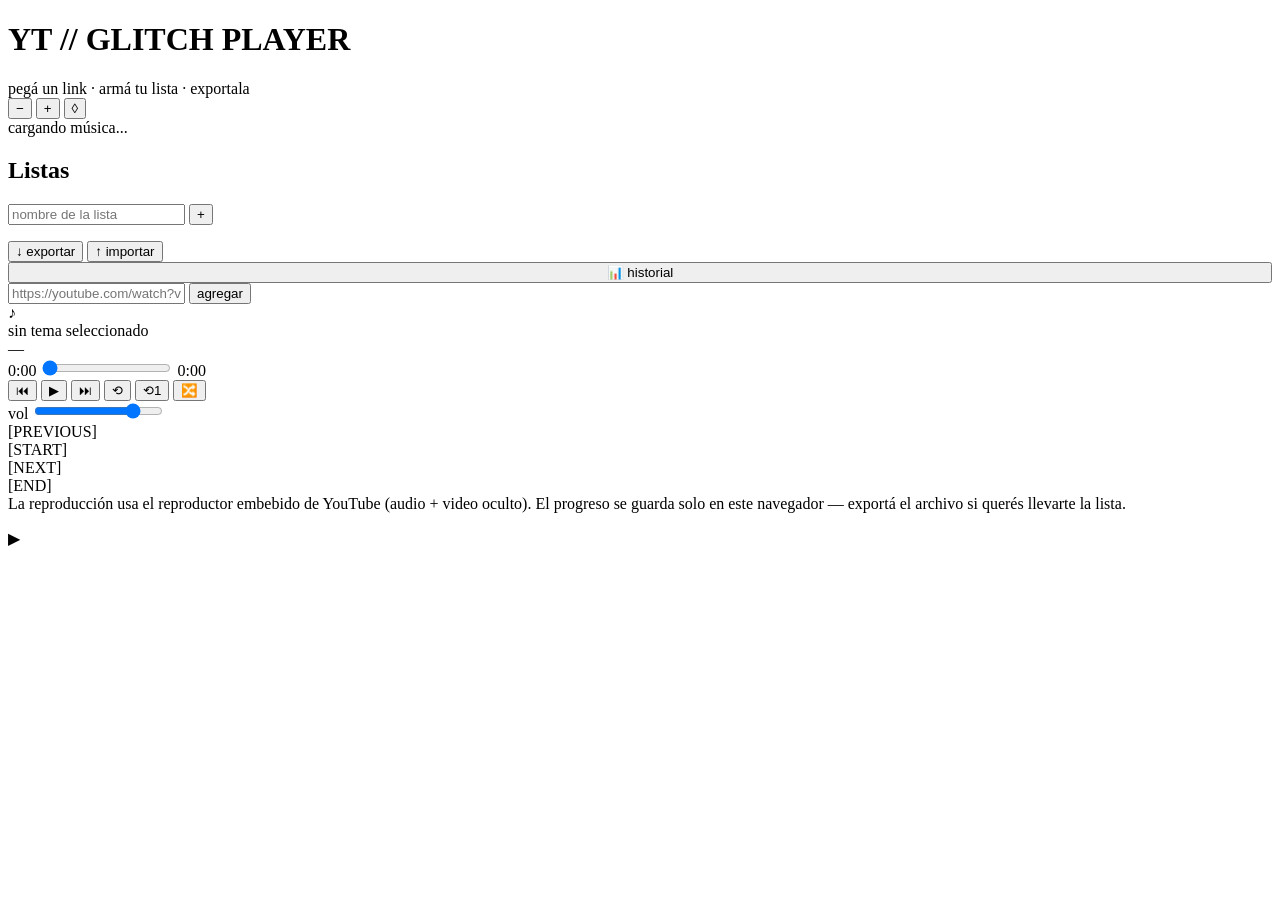
==== files/index.html @ 98064a31 "Initial commit: modular architecture refactor" ====
<!DOCTYPE html>
<html lang="es">
<head>
  <meta charset="UTF-8">
  <meta name="viewport" content="width=device-width, initial-scale=1.0">
  <title>YT // GLITCH PLAYER</title>

  <!-- Favicon SVG -->
  <link rel="icon" type="image/svg+xml" href="favicon.svg">

  <!-- Google Fonts - Tipografía monoespaciada -->
  <link href="https://fonts.googleapis.com/css2?family=Share+Tech+Mono&family=VT323&display=swap" rel="stylesheet">

  <!-- CSS Modular -->
  <link rel="stylesheet" href="css/variables.css">
  <link rel="stylesheet" href="css/base.css">
  <link rel="stylesheet" href="css/layout.css">
  <link rel="stylesheet" href="css/components.css">
  <link rel="stylesheet" href="css/animations.css">
</head>
<body>
  <div class="app">
    <!-- Header: Título + Controles -->
    <header>
      <div class="left">
        <h1 class="glitch" data-text="YT // GLITCH PLAYER">YT // GLITCH PLAYER</h1>
        <span class="sub">pegá un link · armá tu lista · exportala</span>
      </div>
      <div class="controls">
        <button class="control-btn" id="btnFontSmaller" title="Reducir tamaño de letra">−</button>
        <button class="control-btn" id="btnFontLarger" title="Aumentar tamaño de letra">+</button>
        <button class="control-btn" id="btnToggleAnimations" title="Detener animaciones (menos RAM)">◊</button>
      </div>
      <div class="loading" id="loadingInd">cargando música...</div>
    </header>

    <!-- Sidebar Izquierda: Playlists -->
    <aside class="sidebar">
      <h2>Listas</h2>
      <div class="pl-new">
        <input type="text" id="newPlName" placeholder="nombre de la lista">
        <button class="btn accent" id="btnNewPl">+</button>
      </div>
      <ul class="pl-list" id="plList"></ul>
      <div class="io-buttons">
        <button class="btn" id="btnExport" title="Descargar la lista actual como archivo">↓ exportar</button>
        <button class="btn" id="btnImport" title="Cargar una lista desde archivo">↑ importar</button>
        <input type="file" id="fileImport" accept="application/json" style="display:none">
      </div>
      <button class="btn accent" id="btnHistoryToggle" style="width:100%;">📊 historial</button>
      <div class="history-container" id="historyContainer"></div>
    </aside>

    <!-- Main: Reproductor Central -->
    <main>
      <!-- Barra de agregar URLs -->
      <div class="add-bar">
        <input type="url" id="addUrl" placeholder="https://youtube.com/watch?v=...">
        <button class="btn accent" id="addBtn">agregar</button>
      </div>

      <!-- Reproductor embebido (invisible) -->
      <div id="player"></div>

      <!-- Portada del tema -->
      <div class="cover-wrap">
        <span class="noimg">♪</span>
      </div>

      <!-- Información del tema actual -->
      <div class="track-info">
        <div class="title" id="trackTitle">sin tema seleccionado</div>
        <div class="author" id="trackAuthor">—</div>
      </div>

      <!-- Barra de progreso -->
      <div class="seek">
        <span id="tCur">0:00</span>
        <input type="range" id="seekBar" min="0" max="100" value="0">
        <span id="tDur">0:00</span>
      </div>

      <!-- Controles de reproducción -->
      <div class="controls">
        <button id="btnPrev" title="Anterior">⏮</button>
        <button class="play" id="btnPlay" title="Reproducir / Pausar">▶</button>
        <button id="btnNext" title="Siguiente">⏭</button>
        <button class="loop" id="btnLoop" title="Bucle">⟲</button>
        <button id="btnOneshot" title="Repetir tema actual">⟲1</button>
        <button id="btnShuffle" title="Desorden aleatorio (no se guarda)">🔀</button>
      </div>

      <!-- Control de volumen -->
      <div class="vol">
        vol
        <input type="range" id="volBar" min="0" max="100" value="80">
      </div>

      <!-- Controles de navegación anterior/siguiente -->
      <div class="nav-controls">
        <div class="nav-section">
          <div class="nav-label">[PREVIOUS]</div>
          <div class="nav-track empty" id="prevTrack">[START]</div>
        </div>
        <div class="nav-section">
          <div class="nav-label">[NEXT]</div>
          <div class="nav-track empty" id="nextTrack">[END]</div>
        </div>
      </div>

      <!-- Hint informativo -->
      <div class="hint">
        La reproducción usa el reproductor embebido de YouTube (audio + video oculto). 
        El progreso se guarda solo en este navegador — exportá el archivo si querés llevarte la lista.
      </div>
    </main>

    <!-- Sidebar Derecha: Cola de Reproducción -->
    <aside class="queue">
      <ul id="queueList"></ul>
    </aside>
  </div>

  <!-- Botón flotante toggle Queue -->
  <div class="queue-toggle" id="queueToggle">▶</div>

  <!-- YouTube IFrame API -->
  <script src="https://www.youtube.com/iframe_api"></script>

  <!-- JavaScript Modular -->
  <script src="js/state.js"></script>
  <script src="js/youtube.js"></script>
  <script src="js/ui.js"></script>
  <script src="js/storage.js"></script>
  <script src="js/history.js"></script>
  <script src="js/controls.js"></script>

  <!-- Inicialización -->
  <script>
    // Se ejecuta cuando todo está cargado
    document.addEventListener('DOMContentLoaded', () => {
      loadYouTubeAPI();
      loadState();
      renderPlaylists();
      renderQueue();
      initControls();
    });
  </script>
</body>
</html>
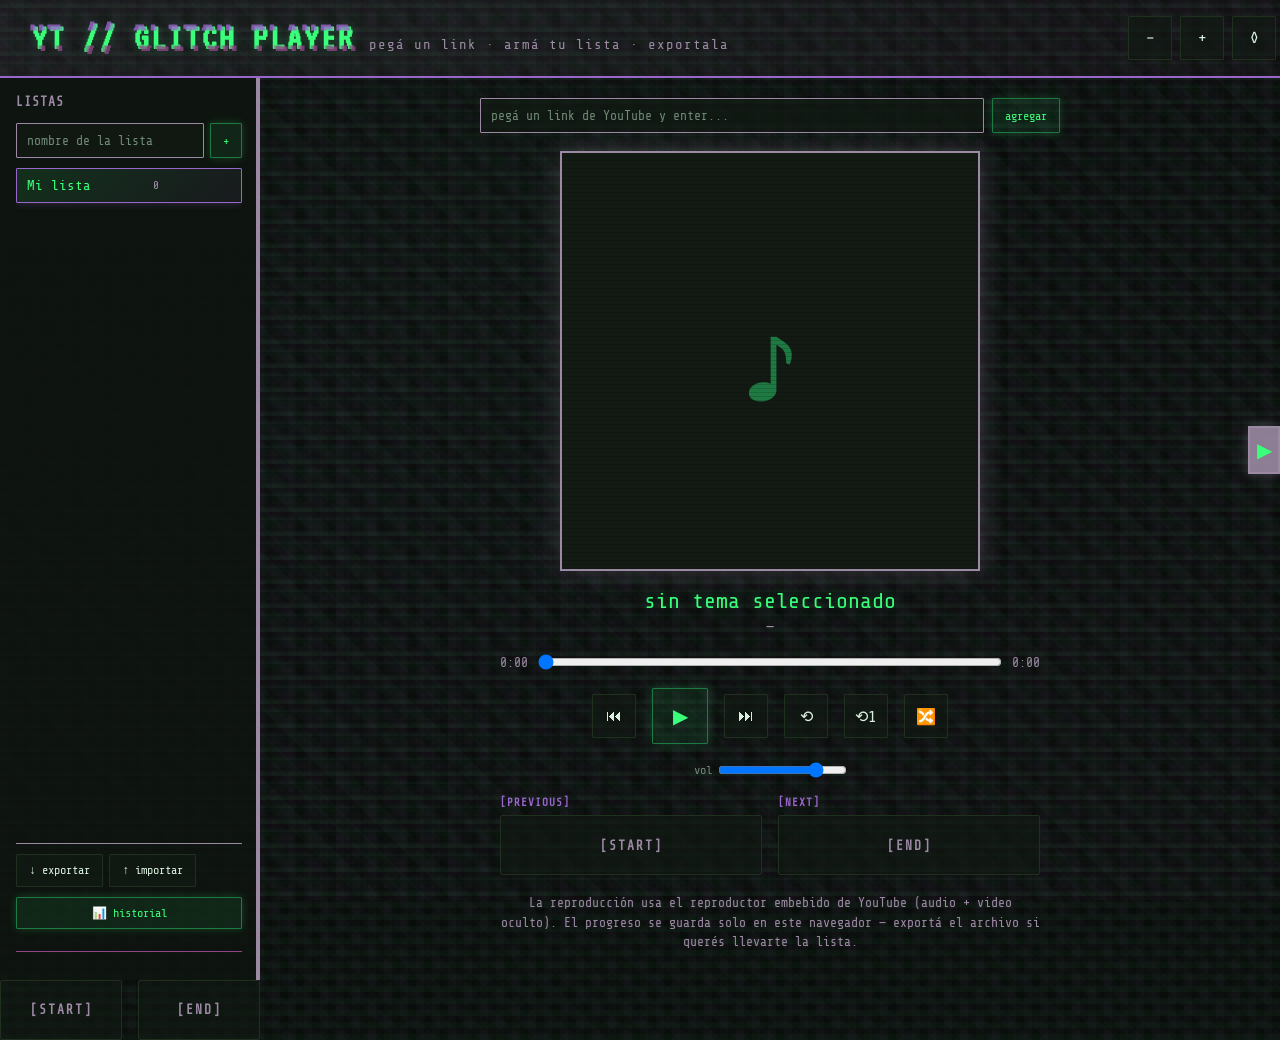
==== commit 54276338: "feat: separar botones - pausa (⏸) y ciclo de animaciones (◊/◆)" ====
--- a/files/index.html
+++ b/files/index.html
@@ -1,150 +1,1233 @@
 <!DOCTYPE html>
 <html lang="es">
 <head>
-  <meta charset="UTF-8">
-  <meta name="viewport" content="width=device-width, initial-scale=1.0">
-  <title>YT // GLITCH PLAYER</title>
-
-  <!-- Favicon SVG -->
-  <link rel="icon" type="image/svg+xml" href="favicon.svg">
-
-  <!-- Google Fonts - Tipografía monoespaciada -->
-  <link href="https://fonts.googleapis.com/css2?family=Share+Tech+Mono&family=VT323&display=swap" rel="stylesheet">
-
-  <!-- CSS Modular -->
-  <link rel="stylesheet" href="css/variables.css">
-  <link rel="stylesheet" href="css/base.css">
-  <link rel="stylesheet" href="css/layout.css">
-  <link rel="stylesheet" href="css/components.css">
-  <link rel="stylesheet" href="css/animations.css">
+<meta charset="UTF-8">
+<meta name="viewport" content="width=device-width, initial-scale=1.0">
+<title>YT // GLITCH PLAYER</title>
+<link rel="preconnect" href="https://fonts.googleapis.com">
+<link href="https://fonts.googleapis.com/css2?family=Share+Tech+Mono&family=VT323&display=swap" rel="stylesheet">
+<style>
+:root{
+  --bg-void:#070a08;
+  --bg-panel:#0e140f;
+  --bg-panel-2:#121a13;
+  --verde:#39ff7a;
+  --verde-dim:#1e7a42;
+  --lila:#9C8AA4;
+  --amatista:#9966CC;
+  --ciruela:#8E4585;
+  --texto:#d9f0e0;
+  --texto-dim:#6f8a76;
+  --borde:#20301f;
+  --font-scale:1;
+}
+/* ---------- ASCII Hacker mode ---------- */
+body.ascii-mode::before{
+  content:"";position:fixed;top:0;left:0;width:100%;height:100%;
+  background-image:
+    repeating-linear-gradient(90deg, 
+      transparent 0%, 
+      rgba(156,138,164,0.04) 4px, 
+      transparent 8px, 
+      transparent 40px
+    );
+  z-index:-1;
+  pointer-events:none;
+  animation:ascii-rain 2s infinite linear;
+}
+body.ascii-mode::after{
+  content:"░▓▒╪╫╬█░░▓▒╪╫╬█░░▓▒╪╫╬█░░▓▒╪╫╬█░░▓▒╪╫╬█░░▓▒╪╫╬█░░▓▒╪╫╬█░░▓▒╪╫╬█░░▓▒╪╫╬█░░▓▒╪╫╬█░░▓▒╪╫╬█░░▓▒╪╫╬█";
+  position:fixed;top:0;left:0;width:100%;height:100%;
+  font-family:'VT323',monospace;font-size:28px;color:rgba(156,138,164,0.08);
+  line-height:1.5;overflow:hidden;white-space:pre-wrap;word-wrap:break-word;
+  z-index:-1;pointer-events:none;
+  mix-blend-mode:multiply;
+}
+@keyframes ascii-rain{
+  0%{background-position:0 0;}
+  100%{background-position:0 200px;}
+}
+.glitch.ascii-mode::before,
+.glitch.ascii-mode::after{
+  animation:ascii-glitch 0.15s infinite;
+}
+@keyframes ascii-glitch{
+  0%,100%{content:attr(data-text);}
+  10%{content:attr(data-ascii-1);}
+  20%{content:attr(data-ascii-2);}
+  30%{content:attr(data-ascii-3);}
+  40%{content:attr(data-ascii-4);}
+  50%{content:attr(data-ascii-5);}
+  60%{content:attr(data-ascii-6);}
+  70%{content:attr(data-ascii-7);}
+  80%{content:attr(data-ascii-8);}
+  90%{content:attr(data-ascii-9);}
+}
+body.animations-disabled{
+  animation:none !important;
+}
+body.animations-disabled *{
+  animation:none !important;
+}
+body.animations-disabled::before,
+body.animations-disabled::after{
+  animation:none !important;
+}
+body.animations-disabled .glitch::before,
+body.animations-disabled .glitch::after{
+  animation:none !important;
+}
+/* ---------- end ASCII Hacker mode ---------- */
+*{box-sizing:border-box;margin:0;padding:0;}
+body{
+  background:var(--bg-void);
+  color:var(--texto);
+  font-family:'Share Tech Mono',monospace;
+  min-height:100vh;
+  overflow-x:hidden;
+  background-image:
+    repeating-linear-gradient(0deg, rgba(57,255,122,0.03) 0px, rgba(57,255,122,0.03) 6px, transparent 6px, transparent 12px),
+    repeating-linear-gradient(90deg, rgba(156,138,164,0.025) 0px, rgba(156,138,164,0.025) 8px, transparent 8px, transparent 16px),
+    repeating-linear-gradient(45deg, rgba(153,102,204,0.025) 0px, rgba(153,102,204,0.025) 10px, transparent 10px, transparent 20px),
+    repeating-linear-gradient(-45deg, rgba(142,69,133,0.025) 0px, rgba(142,69,133,0.025) 10px, transparent 10px, transparent 20px),
+    repeating-linear-gradient(0deg, rgba(57,255,122,0.02) 0px, rgba(57,255,122,0.02) 3px, rgba(156,138,164,0.02) 3px, rgba(156,138,164,0.02) 6px);
+  animation:glitch-bg 6s infinite;
+}
+@keyframes glitch-bg{
+  0%,100%{background-position:0 0;}
+  50%{background-position:8px -4px;}
+}
+body::before{
+  content:"";position:fixed;top:0;left:0;width:100%;height:100%;
+  background:
+    repeating-linear-gradient(0deg, rgba(0,0,0,.28) 0px, rgba(0,0,0,.28) 4px, transparent 4px, transparent 8px),
+    repeating-linear-gradient(0deg, rgba(57,255,122,0.02) 0px, rgba(57,255,122,0.02) 8px, transparent 8px, transparent 16px, transparent 16px, transparent 24px),
+    repeating-linear-gradient(90deg, rgba(153,102,204,0.015) 0px, rgba(153,102,204,0.015) 12px, transparent 12px, transparent 24px);
+  pointer-events:none;z-index:-1;mix-blend-mode:multiply;
+  animation:interference 0.1s infinite;
+}
+@keyframes interference{
+  0%{transform:translate(0, 0);}
+  10%{transform:translate(-4px, 3px);}
+  20%{transform:translate(4px, -3px);}
+  30%{transform:translate(-3px, -4px);}
+  40%{transform:translate(3px, 4px);}
+  50%{transform:translate(-2px, 2px);}
+  60%{transform:translate(2px, -2px);}
+  70%{transform:translate(-4px, -3px);}
+  80%{transform:translate(4px, 3px);}
+  90%{transform:translate(-1px, 1px);}
+  100%{transform:translate(0, 0);}
+}
+body::after{
+  content:"";position:fixed;top:0;left:0;width:100%;height:100%;
+  background:
+    repeating-linear-gradient(90deg, rgba(153,102,204,0.02) 0px, rgba(153,102,204,0.02) 14px, transparent 14px, transparent 28px),
+    repeating-linear-gradient(0deg, rgba(142,69,133,0.02) 0px, rgba(142,69,133,0.02) 12px, transparent 12px, transparent 24px),
+    repeating-linear-gradient(45deg, rgba(57,255,122,0.015) 0px, rgba(57,255,122,0.015) 16px, transparent 16px, transparent 32px),
+    radial-gradient(circle at 20% 50%, rgba(153,102,204,0.015) 0%, transparent 50%),
+    radial-gradient(circle at 80% 80%, rgba(142,69,133,0.015) 0%, transparent 50%),
+    radial-gradient(circle at 40% 20%, rgba(57,255,122,0.01) 0%, transparent 50%);
+  pointer-events:none;z-index:-1;
+  mix-blend-mode:screen;
+}
+/* ---------- glitch text ---------- */
+.glitch{
+  position:relative;
+  font-family:'VT323',monospace;
+  letter-spacing:3px;
+  text-shadow:0 0 10px rgba(57,255,122,.25);
+}
+.glitch::before,.glitch::after{
+  content:attr(data-text);
+  position:absolute;top:0;left:0;width:100%;height:100%;
+  overflow:hidden;
+}
+.glitch::before{
+  color:var(--amatista);
+  clip-path:inset(0 0 65% 0);
+  transform:translate(-3px,-2px);
+  opacity:.8;
+  animation:glitch-a 2.8s infinite steps(3,end);
+  text-shadow:2px 2px 0px rgba(153,102,204,.6);
+}
+.glitch::after{
+  color:var(--ciruela);
+  clip-path:inset(65% 0 0 0);
+  transform:translate(3px,2px);
+  opacity:.8;
+  animation:glitch-b 2.4s infinite steps(3,end);
+  text-shadow:-2px -2px 0px rgba(142,69,133,.6);
+}
+@keyframes glitch-a{
+  0%,85%,100%{transform:translate(-3px,-2px);}
+  88%{transform:translate(4px,2px);}
+  90%{transform:translate(-5px,1px);}
+  92%{transform:translate(3px,-3px);}
+  95%{transform:translate(-2px,2px);}
+}
+@keyframes glitch-b{
+  0%,82%,100%{transform:translate(3px,2px);}
+  85%{transform:translate(-4px,-2px);}
+  88%{transform:translate(5px,-1px);}
+  91%{transform:translate(-3px,3px);}
+  94%{transform:translate(2px,-2px);}
+}
+/* ---------- glitch effect en elementos ---------- */
+@keyframes glitch-click{
+  0%,100%{clip-path:inset(0);}
+  20%{clip-path:inset(30% 0 70% 0);}
+  40%{clip-path:inset(0 0 0 50%);}
+  60%{clip-path:inset(60% 30% 0 0);}
+  80%{clip-path:inset(0 60% 40% 0);}
+}
+.glitch-pulse{
+  animation:glitch-click 0.35s cubic-bezier(0.25,0.46,0.45,0.94);
+}
+/* ---------- layout ---------- */
+.app{
+  display:grid;
+  grid-template-columns:260px 1fr;
+  grid-template-rows:auto 1fr auto;
+  min-height:100vh;
+  transition:grid-template-columns 0.3s ease;
+}
+.app.queue-visible{
+  grid-template-columns:260px 1fr 240px;
+}
+@media (max-width:980px){
+  .app{grid-template-columns:1fr;}
+  .sidebar{border:none;border-top:1px solid var(--lila);}
+}
+header{
+  grid-column:1/-1;
+  padding:16px 32px;
+  border-bottom:2px solid var(--amatista);
+  display:flex;align-items:center;justify-content:space-between;gap:14px;
+  background:linear-gradient(135deg, rgba(156,138,164,0.1), rgba(142,69,133,0.05));
+}
+header .left{display:flex;align-items:baseline;gap:14px;}
+header h1{
+  font-size:36px;color:var(--verde);
+  text-shadow:0 0 12px rgba(57,255,122,.5), 0 0 20px rgba(153,102,204,.3);
+}
+header .sub{font-size:14px;color:var(--lila);letter-spacing:1px;}
+header .controls{display:flex;align-items:center;gap:8px;max-width:120px;}
+header .control-btn{
+  background:rgba(156,138,164,0.7);border:1px solid var(--lila);color:var(--verde);
+  width:28px;height:28px;cursor:pointer;border-radius:1px;
+  display:flex;align-items:center;justify-content:center;font-size:13px;
+  transition:.15s;flex-shrink:0;
+}
+header .control-btn:hover{background:rgba(156,138,164,0.9);box-shadow:0 0 6px rgba(156,138,164,.4);}
+header .control-btn:active{animation:glitch-pulse 0.2s;}
+header .control-btn.active{background:rgba(57,255,122,0.2);border-color:var(--verde);color:var(--verde);}
+header .loading{display:none;align-items:center;gap:8px;font-size:12px;color:var(--amatista);text-shadow:0 0 6px rgba(153,102,204,.3);}
+header .loading.active{display:flex;}
+header .loading::before{
+  content:"";width:12px;height:12px;border:2px solid var(--amatista);border-top-color:transparent;border-radius:50%;
+  animation:spin 0.8s linear infinite;
+}
+@keyframes spin{to{transform:rotate(360deg);}}
+/* ---------- sidebar (playlists) ---------- */
+.sidebar{
+  border-right:2px solid var(--lila);
+  padding:16px;
+  display:flex;flex-direction:column;gap:10px;
+  background:linear-gradient(180deg, var(--bg-panel), rgba(14,20,15,0.8));
+  min-height:100vh;
+  box-shadow:inset -2px 0 0 var(--lila);
+}
+.sidebar h2{font-size:13px;color:var(--lila);letter-spacing:1px;text-transform:uppercase;margin-bottom:4px;}
+.pl-new{
+  display:flex;gap:6px;
+}
+.pl-new input{flex:1;min-width:0;}
+.pl-list{list-style:none;display:flex;flex-direction:column;gap:4px;overflow-y:auto;flex:1;}
+.pl-list li{
+  padding:9px 10px;border:1px solid var(--borde);border-radius:1px;
+  cursor:pointer;font-size:14px;color:var(--texto-dim);
+  display:flex;justify-content:space-between;align-items:center;gap:6px;
+  transition:.15s;
+  background:rgba(18,26,19,0.5);
+}
+.pl-list li:hover{border-color:var(--lila);color:var(--texto);background:rgba(156,138,164,0.08);}
+.pl-list li.active{
+  background:linear-gradient(135deg, rgba(57,255,122,.12), rgba(153,102,204,.08));
+  border-color:var(--amatista);
+  color:var(--verde);
+  box-shadow:0 0 8px rgba(153,102,204,.3);
+}
+.pl-list li .count{font-size:11px;color:var(--lila);}
+.pl-list li .del{opacity:0;color:var(--ciruela);font-size:13px;cursor:pointer;}
+.pl-list li:hover .del{opacity:1;}
+.io-buttons{display:flex;gap:6px;margin-top:auto;padding-top:10px;border-top:1px solid var(--lila);}
+.history-toggle{width:100%;margin-top:6px;}
+.history-container{
+  max-height:0;overflow:hidden;transition:max-height 0.3s ease;
+  border-top:1px solid var(--ciruela);margin-top:12px;padding-top:12px;
+}
+.history-container.active{max-height:600px;}
+.history-stats{display:flex;flex-direction:column;gap:8px;margin-bottom:12px;padding:10px;background:rgba(142,69,133,0.1);border:1px solid var(--ciruela);border-radius:2px;}
+.stat-item{font-size:11px;color:var(--lila);}
+.stat-item span{color:var(--texto-dim);}
+.stat-item strong{color:var(--ciruela);}
+.history-list{max-height:400px;overflow-y:auto;display:flex;flex-direction:column;gap:6px;}
+.history-item{
+  display:flex;justify-content:space-between;align-items:center;gap:6px;
+  padding:8px;background:rgba(18,26,19,0.6);border:1px solid var(--borde);border-radius:2px;
+  font-size:12px;transition:.15s;cursor:pointer;
+}
+.history-item:hover{border-color:var(--ciruela);background:rgba(142,69,133,0.08);}
+.h-info{flex:1;min-width:0;}
+.h-title{white-space:nowrap;overflow:hidden;text-overflow:ellipsis;color:var(--verde);font-size:11px;}
+.h-meta{white-space:nowrap;overflow:hidden;text-overflow:ellipsis;color:var(--lila);font-size:10px;margin-top:2px;}
+.copy-btn{
+  background:none;border:1px solid var(--ciruela);color:var(--ciruela);
+  width:24px;height:24px;padding:0;font-size:12px;cursor:pointer;border-radius:1px;
+  transition:.1s;flex-shrink:0;
+}
+.copy-btn:hover{background:rgba(142,69,133,0.2);box-shadow:0 0 4px rgba(142,69,133,0.4);}
+.copy-btn:active{animation:glitch-pulse 0.2s;}
+.no-history{padding:12px;text-align:center;color:var(--texto-dim);font-size:11px;}
+/* ---------- main player ---------- */
+main{
+  padding:20px 32px 28px 32px;
+  display:flex;flex-direction:column;align-items:center;gap:18px;
+  overflow-y:auto;
+}
+.add-bar{
+  width:100%;max-width:580px;display:flex;gap:8px;
+}
+.add-bar input{flex:1;font-size:15px;padding:11px 12px;}
+.cover-wrap{
+  position:relative;width:420px;height:420px;
+  border:2px solid var(--lila);
+  background:var(--bg-panel-2);
+  display:flex;align-items:center;justify-content:center;
+  overflow:hidden;
+  box-shadow:0 0 24px rgba(156,138,164,.3);
+}
+.cover-wrap img{
+  width:100%;height:100%;object-fit:cover;
+  filter:contrast(1.05) saturate(1.1);
+  image-rendering:pixelated;
+}
+.cover-wrap::after{
+  content:"";position:absolute;inset:0;
+  background:
+    repeating-linear-gradient(0deg,rgba(0,0,0,.15) 0px,rgba(0,0,0,.15) 1px,transparent 1px,transparent 4px);
+  mix-blend-mode:multiply;
+  pointer-events:none;
+}
+.cover-wrap .noimg{font-size:120px;color:var(--verde-dim);}
+.track-info{text-align:center;max-width:540px;}
+.track-info .title{font-size:22px;color:var(--verde);word-break:break-word;text-shadow:0 0 8px rgba(57,255,122,.2);}
+.track-info .author{font-size:15px;color:var(--lila);margin-top:6px;text-shadow:0 0 4px rgba(156,138,164,.2);}
+.seek{width:100%;max-width:540px;display:flex;align-items:center;gap:10px;font-size:13px;color:var(--lila);}
+.seek input[type=range]{flex:1;}
+.controls{display:flex;align-items:center;gap:16px;}
+.controls button{
+  background:rgba(18,26,19,0.6);border:1px solid var(--borde);color:var(--texto);
+  width:44px;height:44px;border-radius:1px;cursor:pointer;
+  font-size:16px;display:flex;align-items:center;justify-content:center;
+  transition:.15s;
+}
+.controls button:hover{border-color:var(--lila);color:var(--lila);box-shadow:0 0 6px rgba(156,138,164,.4);}
+.controls button:active{animation:glitch-pulse 0.3s;}
+.controls .play{
+  width:56px;height:56px;font-size:20px;
+  border-color:var(--verde-dim);color:var(--verde);
+  background:rgba(57,255,122,.08);
+  box-shadow:0 0 12px rgba(57,255,122,.2);
+}
+.controls .play:hover{background:rgba(57,255,122,.15);box-shadow:0 0 16px rgba(57,255,122,.35);}
+.controls .play:active{animation:glitch-pulse 0.3s;}
+.controls .loop.active{color:var(--amatista);border-color:var(--amatista);box-shadow:0 0 8px rgba(153,102,204,.4);background:rgba(153,102,204,.08);}
+.vol{display:flex;align-items:center;gap:6px;font-size:12px;color:var(--texto-dim);}
+/* ---------- queue ---------- */
+.queue{
+  border-left:2px solid var(--lila);
+  background:linear-gradient(180deg, rgba(14,20,15,0.8), var(--bg-panel));
+  padding:12px;display:flex;flex-direction:column;gap:8px;
+  display:none;
+}
+.app.queue-visible .queue{
+  display:flex;
+}
+.queue h2{font-size:13px;color:var(--amatista);letter-spacing:1px;text-transform:uppercase;text-shadow:0 0 6px rgba(153,102,204,.2);}
+.queue ul{list-style:none;display:flex;flex-direction:column;gap:5px;overflow-y:auto;}
+.queue li{
+  display:flex;align-items:center;gap:6px;
+  padding:5px;border:1px solid var(--borde);border-radius:1px;
+  cursor:grab;font-size:12px;background:rgba(18,26,19,0.6);
+  transition:.15s;
+}
+.queue li:hover{background:rgba(156,138,164,0.08);border-color:var(--lila);}
+.queue li.playing{border-color:var(--verde-dim);color:var(--verde);background:rgba(57,255,122,.08);box-shadow:0 0 8px rgba(57,255,122,.2);}
+.queue li.dragover{border-color:var(--amatista);background:rgba(153,102,204,.12);}
+.queue li img{width:30px;height:30px;object-fit:cover;image-rendering:pixelated;flex-shrink:0;border:1px solid var(--lila);}
+.queue li .meta{flex:1;min-width:0;}
+.queue li .meta .t{white-space:nowrap;overflow:hidden;text-overflow:ellipsis;font-size:12px;}
+.queue li .meta .a{font-size:9px;color:var(--lila);}
+.queue li .action{display:flex;gap:4px;opacity:0;}
+.queue li:hover .action{opacity:1;}
+.queue li .action button{
+  background:none;border:1px solid var(--ciruela);color:var(--ciruela);
+  width:20px;height:20px;padding:0;font-size:11px;cursor:pointer;border-radius:1px;
+  transition:.1s;
+}
+.queue li .action button:hover{background:rgba(142,69,133,.2);box-shadow:0 0 4px rgba(142,69,133,.4);}
+.queue li .action button:active{animation:glitch-pulse 0.2s;}
+.queue li .rm{color:var(--ciruela);cursor:pointer;font-size:14px;}
+/* ---------- queue toggle ---------- */
+.queue-toggle{
+  position:fixed;right:0;top:50%;transform:translateY(-50%);
+  background:rgba(156,138,164,0.9);border:2px solid var(--lila);color:var(--verde);
+  width:32px;height:48px;cursor:pointer;z-index:999;
+  display:flex;align-items:center;justify-content:center;font-size:20px;
+  transition:.2s;box-shadow:0 0 12px rgba(156,138,164,.4);
+}
+.queue-toggle:hover{background:rgba(156,138,164,1);transform:translateY(-50%) scale(1.1);}
+.queue-toggle.active{right:240px;}
+/* ---------- sidebar toggle ---------- */
+.sidebar-toggle{
+  position:fixed;left:0;top:50%;transform:translateY(-50%);
+  background:rgba(156,138,164,0.9);border:2px solid var(--lila);color:var(--verde);
+  width:32px;height:48px;cursor:pointer;z-index:999;
+  display:flex;align-items:center;justify-content:center;font-size:20px;
+  transition:.2s;box-shadow:0 0 12px rgba(156,138,164,.4);
+  opacity:0;pointer-events:none;
+}
+.app.sidebar-hidden .sidebar-toggle{opacity:1;pointer-events:all;}
+.sidebar-toggle:hover{background:rgba(156,138,164,1);transform:translateY(-50%) scale(1.1);}
+.app.sidebar-hidden .sidebar-toggle.active{left:0;}
+/* ---------- nav controls ---------- */
+.nav-controls{
+  width:100%;max-width:540px;display:flex;justify-content:space-between;gap:16px;
+}
+.nav-section{display:flex;flex-direction:column;gap:6px;flex:1;}
+.nav-label{font-size:11px;color:var(--amatista);letter-spacing:1px;text-transform:uppercase;font-weight:bold;}
+.nav-track{
+  display:flex;align-items:center;gap:10px;
+  padding:8px;border:1px solid var(--borde);border-radius:2px;
+  background:rgba(18,26,19,0.6);
+  min-height:60px;
+}
+.nav-track.empty{justify-content:center;color:var(--lila);font-size:12px;font-weight:bold;letter-spacing:1px;}
+.nav-track img{width:50px;height:50px;object-fit:cover;border:1px solid var(--lila);image-rendering:pixelated;flex-shrink:0;}
+.nav-track .info{flex:1;min-width:0;}
+.nav-track .title{color:var(--verde);font-size:12px;white-space:nowrap;overflow:hidden;text-overflow:ellipsis;}
+.nav-track .author{color:var(--lila);font-size:10px;margin-top:2px;white-space:nowrap;overflow:hidden;text-overflow:ellipsis;}
+.nav-track{
+  display:flex;align-items:center;gap:12px;
+  padding:10px;border:1px solid var(--borde);border-radius:2px;
+  background:rgba(18,26,19,0.6);flex:1;max-width:320px;
+}
+.nav-track.empty{justify-content:center;color:var(--lila);font-size:13px;font-weight:bold;letter-spacing:2px;}
+.nav-track img{width:60px;height:60px;object-fit:cover;border:1px solid var(--lila);image-rendering:pixelated;flex-shrink:0;}
+.nav-track .info{flex:1;min-width:0;}
+.nav-track .title{color:var(--verde);font-size:13px;white-space:nowrap;overflow:hidden;text-overflow:ellipsis;}
+.nav-track .author{color:var(--lila);font-size:11px;margin-top:3px;white-space:nowrap;overflow:hidden;text-overflow:ellipsis;}
+.nav-controls > div:last-child{margin-left:auto;}
+/* ---------- generic ---------- */
+input[type=text],input[type=url]{
+  background:rgba(18,26,19,0.7);border:1px solid var(--lila);color:var(--texto);
+  padding:9px 10px;font-family:inherit;font-size:13px;border-radius:1px;
+  transition:.15s;
+}
+input[type=text]:focus,input[type=url]:focus{
+  outline:none;border-color:var(--amatista);
+  box-shadow:0 0 8px rgba(153,102,204,.3);
+  background:rgba(18,26,19,0.9);
+}
+input[type=text]::placeholder,input[type=url]::placeholder{color:var(--texto-dim);}
+button{font-family:inherit;}
+.btn{
+  background:rgba(18,26,19,0.7);border:1px solid var(--borde);color:var(--texto);
+  padding:8px 12px;font-size:12px;cursor:pointer;border-radius:1px;transition:.15s;
+}
+.btn:hover{border-color:var(--lila);color:var(--lila);box-shadow:0 0 6px rgba(156,138,164,.3);}
+.btn:active{animation:glitch-pulse 0.25s;}
+.btn.accent{border-color:var(--verde-dim);color:var(--verde);background:rgba(57,255,122,.08);box-shadow:0 0 8px rgba(57,255,122,.2);}
+.btn.accent:hover{background:rgba(57,255,122,.12);box-shadow:0 0 12px rgba(57,255,122,.35);}
+.order-btns{display:flex;gap:2px;}
+.order-btns button{font-size:12px;padding:2px 4px;min-width:20px;}
+.hint{font-size:13px;color:var(--lila);text-align:center;max-width:540px;line-height:1.5;text-shadow:0 0 4px rgba(156,138,164,.15);}
+#yt-hidden{position:absolute;width:1px;height:1px;opacity:0;pointer-events:none;top:-9999px;}
+::-webkit-scrollbar{width:6px;}
+::-webkit-scrollbar-thumb{background:var(--borde);}
+</style>
 </head>
 <body>
-  <div class="app">
-    <!-- Header: Título + Controles -->
-    <header>
-      <div class="left">
-        <h1 class="glitch" data-text="YT // GLITCH PLAYER">YT // GLITCH PLAYER</h1>
-        <span class="sub">pegá un link · armá tu lista · exportala</span>
+
+<div class="app">
+  <header>
+    <div class="left">
+      <h1 class="glitch" data-text="YT // GLITCH PLAYER">YT // GLITCH PLAYER</h1>
+      <span class="sub">pegá un link · armá tu lista · exportala</span>
+    </div>
+    <div class="controls">
+      <button class="control-btn" id="btnFontSmaller" title="Reducir tamaño de letra">−</button>
+      <button class="control-btn" id="btnFontLarger" title="Aumentar tamaño de letra">+</button>
+      <button class="control-btn" id="btnToggleAnimations" title="Detener animaciones (menos RAM)">◊</button>
+    </div>
+    <div class="loading" id="loadingInd">cargando música...</div>
+  </header>
+
+  <aside class="sidebar">
+    <h2>Listas</h2>
+    <div class="pl-new">
+      <input type="text" id="newPlName" placeholder="nombre de la lista">
+      <button class="btn accent" id="btnNewPl">+</button>
+    </div>
+    <ul class="pl-list" id="plList"></ul>
+    <div class="io-buttons">
+      <button class="btn" id="btnExport" title="Descargar la lista actual como archivo">↓ exportar</button>
+      <button class="btn" id="btnImport" title="Cargar una lista desde archivo">↑ importar</button>
+      <input type="file" id="fileImport" accept="application/json" style="display:none">
+    </div>
+    <button class="btn accent" id="btnHistoryToggle" style="width:100%;">📊 historial</button>
+    <div class="history-container" id="historyContainer"></div>
+  </aside>
+
+  <main>
+    <div class="add-bar">
+      <input type="url" id="addUrl" placeholder="pegá un link de YouTube y enter...">
+      <button class="btn accent" id="btnAdd">agregar</button>
+    </div>
+
+    <div class="cover-wrap" id="coverWrap">
+      <span class="noimg">♪</span>
+    </div>
+
+    <div class="track-info">
+      <div class="title" id="trackTitle">sin tema seleccionado</div>
+      <div class="author" id="trackAuthor">—</div>
+    </div>
+
+    <div class="seek">
+      <span id="tCur">0:00</span>
+      <input type="range" id="seekBar" min="0" max="100" value="0">
+      <span id="tDur">0:00</span>
+    </div>
+
+    <div class="controls">
+      <button id="btnPrev" title="Anterior">⏮</button>
+      <button class="play" id="btnPlay" title="Reproducir / Pausar">▶</button>
+      <button id="btnNext" title="Siguiente">⏭</button>
+      <button class="loop" id="btnLoop" title="Bucle">⟲</button>
+      <button id="btnOneshot" title="Repetir tema actual">⟲1</button>
+      <button id="btnShuffle" title="Desorden aleatorio (no se guarda)">🔀</button>
+    </div>
+
+    <div class="vol">
+      vol
+      <input type="range" id="volBar" min="0" max="100" value="80">
+    </div>
+
+    <div class="nav-controls">
+      <div class="nav-section">
+        <div class="nav-label">[PREVIOUS]</div>
+        <div class="nav-track empty" id="prevTrack">[START]</div>
       </div>
-      <div class="controls">
-        <button class="control-btn" id="btnFontSmaller" title="Reducir tamaño de letra">−</button>
-        <button class="control-btn" id="btnFontLarger" title="Aumentar tamaño de letra">+</button>
-        <button class="control-btn" id="btnToggleAnimations" title="Detener animaciones (menos RAM)">◊</button>
+      <div class="nav-section">
+        <div class="nav-label">[NEXT]</div>
+        <div class="nav-track empty" id="nextTrack">[END]</div>
       </div>
-      <div class="loading" id="loadingInd">cargando música...</div>
-    </header>
-
-    <!-- Sidebar Izquierda: Playlists -->
-    <aside class="sidebar">
-      <h2>Listas</h2>
-      <div class="pl-new">
-        <input type="text" id="newPlName" placeholder="nombre de la lista">
-        <button class="btn accent" id="btnNewPl">+</button>
-      </div>
-      <ul class="pl-list" id="plList"></ul>
-      <div class="io-buttons">
-        <button class="btn" id="btnExport" title="Descargar la lista actual como archivo">↓ exportar</button>
-        <button class="btn" id="btnImport" title="Cargar una lista desde archivo">↑ importar</button>
-        <input type="file" id="fileImport" accept="application/json" style="display:none">
-      </div>
-      <button class="btn accent" id="btnHistoryToggle" style="width:100%;">📊 historial</button>
-      <div class="history-container" id="historyContainer"></div>
-    </aside>
-
-    <!-- Main: Reproductor Central -->
-    <main>
-      <!-- Barra de agregar URLs -->
-      <div class="add-bar">
-        <input type="url" id="addUrl" placeholder="https://youtube.com/watch?v=...">
-        <button class="btn accent" id="addBtn">agregar</button>
-      </div>
-
-      <!-- Reproductor embebido (invisible) -->
-      <div id="player"></div>
-
-      <!-- Portada del tema -->
-      <div class="cover-wrap">
-        <span class="noimg">♪</span>
-      </div>
-
-      <!-- Información del tema actual -->
-      <div class="track-info">
-        <div class="title" id="trackTitle">sin tema seleccionado</div>
-        <div class="author" id="trackAuthor">—</div>
-      </div>
-
-      <!-- Barra de progreso -->
-      <div class="seek">
-        <span id="tCur">0:00</span>
-        <input type="range" id="seekBar" min="0" max="100" value="0">
-        <span id="tDur">0:00</span>
-      </div>
-
-      <!-- Controles de reproducción -->
-      <div class="controls">
-        <button id="btnPrev" title="Anterior">⏮</button>
-        <button class="play" id="btnPlay" title="Reproducir / Pausar">▶</button>
-        <button id="btnNext" title="Siguiente">⏭</button>
-        <button class="loop" id="btnLoop" title="Bucle">⟲</button>
-        <button id="btnOneshot" title="Repetir tema actual">⟲1</button>
-        <button id="btnShuffle" title="Desorden aleatorio (no se guarda)">🔀</button>
-      </div>
-
-      <!-- Control de volumen -->
-      <div class="vol">
-        vol
-        <input type="range" id="volBar" min="0" max="100" value="80">
-      </div>
-
-      <!-- Controles de navegación anterior/siguiente -->
-      <div class="nav-controls">
-        <div class="nav-section">
-          <div class="nav-label">[PREVIOUS]</div>
-          <div class="nav-track empty" id="prevTrack">[START]</div>
+    </div>
+
+    <div class="hint">La reproducción usa el reproductor embebido de YouTube (audio + video oculto). El progreso se guarda solo en este navegador — exportá el archivo si querés llevarte la lista.</div>
+  </main>
+
+  <aside class="queue">
+    <ul id="queueList"></ul>
+  </aside>
+
+  <div class="queue-toggle" id="queueToggle">▶</div>
+
+  <div class="sidebar-toggle" id="sidebarToggle">◀</div>
+
+  <div class="nav-controls">
+    <div class="nav-track empty" id="prevTrack">[START]</div>
+    <div class="nav-track empty" id="nextTrack">[END]</div>
+  </div>
+</div>
+
+<div id="yt-hidden"><div id="ytPlayer"></div></div>
+
+<script>
+/* ==================== estado ==================== */
+const LS_KEY = 'ytglitch_playlists_v1';
+const LS_CUR = 'ytglitch_current_v1';
+
+let state = {
+  playlists: {},      // { nombre: [ {videoId,url,title,author,thumb} ] }
+  current: null,       // nombre de lista activa
+  index: -1,            // indice del tema sonando dentro de la lista activa
+  loop: 'none',         // none | one | all
+  shuffled: false,      // si está en modo shuffle (no se guarda)
+  shuffleOrder: [],     // orden shuffled (no se guarda)
+  history: [],          // [ {videoId, title, author, url, thumb, plays: [{timestamp, duration}]} ]
+  stats: {
+    totalPlays: 0,
+    totalMinutes: 0,
+    topArtist: null,
+    lastPlayed: null
+  }
+};
+
+function loadState(){
+  try{
+    const raw = localStorage.getItem(LS_KEY);
+    if(raw) state.playlists = JSON.parse(raw);
+  }catch(e){}
+  try{
+    const hist = localStorage.getItem('ytglitch_history_v1');
+    if(hist) state.history = JSON.parse(hist);
+  }catch(e){}
+  if(Object.keys(state.playlists).length === 0){
+    state.playlists['Mi lista'] = [];
+  }
+  state.current = localStorage.getItem(LS_CUR) || Object.keys(state.playlists)[0];
+  if(!state.playlists[state.current]) state.current = Object.keys(state.playlists)[0];
+  updateStats();
+}
+function saveState(){
+  localStorage.setItem(LS_KEY, JSON.stringify(state.playlists));
+  localStorage.setItem(LS_CUR, state.current);
+  localStorage.setItem('ytglitch_history_v1', JSON.stringify(state.history));
+}
+
+/* ==================== utilidades youtube ==================== */
+function extractVideoId(url){
+  try{
+    const u = new URL(url.trim());
+    if(u.hostname.includes('youtu.be')) return u.pathname.slice(1);
+    if(u.pathname.startsWith('/shorts/')) return u.pathname.split('/')[2];
+    if(u.searchParams.get('v')) return u.searchParams.get('v');
+    return null;
+  }catch(e){ return null; }
+}
+
+async function fetchMeta(url, videoId){
+  try{
+    const r = await fetch('https://www.youtube.com/oembed?url=' + encodeURIComponent(url) + '&format=json');
+    if(!r.ok) throw new Error('oembed fail');
+    const d = await r.json();
+    return { title: d.title, author: d.author_name, thumb: d.thumbnail_url };
+  }catch(e){
+    return {
+      title: 'Tema ' + videoId,
+      author: 'desconocido',
+      thumb: 'https://img.youtube.com/vi/' + videoId + '/hqdefault.jpg'
+    };
+  }
+}
+
+/* ==================== render ==================== */
+function renderPlaylists(){
+  const ul = document.getElementById('plList');
+  ul.innerHTML = '';
+  Object.keys(state.playlists).forEach(name => {
+    const li = document.createElement('li');
+    li.className = name === state.current ? 'active' : '';
+    li.innerHTML = `<span>${escapeHtml(name)}</span><span class="count">${state.playlists[name].length}</span><span class="del" data-name="${escapeHtml(name)}">✕</span>`;
+    li.addEventListener('click', (e) => {
+      if(e.target.classList.contains('del')) return;
+      state.current = name;
+      state.index = -1;
+      saveState();
+      renderAll();
+    });
+    li.querySelector('.del').addEventListener('click', (e) => {
+      e.stopPropagation();
+      if(Object.keys(state.playlists).length <= 1) return;
+      if(!confirm('¿Borrar la lista "' + name + '"?')) return;
+      delete state.playlists[name];
+      if(state.current === name) state.current = Object.keys(state.playlists)[0];
+      saveState();
+      renderAll();
+    });
+    ul.appendChild(li);
+  });
+}
+
+function renderQueue(){
+  const ul = document.getElementById('queueList');
+  ul.innerHTML = '';
+  const tracks = state.playlists[state.current] || [];
+  tracks.forEach((t, i) => {
+    const li = document.createElement('li');
+    li.className = i === state.index ? 'playing' : '';
+    li.draggable = true;
+    li.dataset.index = i;
+    const upBtn = i > 0 ? `<button class="btn" title="Mover arriba">▲</button>` : '';
+    const downBtn = i < tracks.length-1 ? `<button class="btn" title="Mover abajo">▼</button>` : '';
+    li.innerHTML = `<img src="${t.thumb}" alt=""><div class="meta"><div class="t">${escapeHtml(t.title)}</div><div class="a">${escapeHtml(t.author||'')}</div></div><div class="action">${upBtn}${downBtn}<span class="rm">✕</span></div>`;
+    li.addEventListener('click', (e) => {
+      if(e.target.classList.contains('rm') || e.target.closest('.action')) return;
+      playIndex(i);
+    });
+    const upBtn_el = li.querySelector('.action button:nth-child(1)');
+    if(upBtn_el) upBtn_el.addEventListener('click', (e) => {
+      e.stopPropagation();
+      if(i > 0){
+        [tracks[i], tracks[i-1]] = [tracks[i-1], tracks[i]];
+        if(state.index === i) state.index = i-1;
+        else if(state.index === i-1) state.index = i;
+        saveState();
+        renderAll();
+      }
+    });
+    const downBtn_el = li.querySelector('.action button:nth-child(2)');
+    if(downBtn_el) downBtn_el.addEventListener('click', (e) => {
+      e.stopPropagation();
+      if(i < tracks.length-1){
+        [tracks[i], tracks[i+1]] = [tracks[i+1], tracks[i]];
+        if(state.index === i) state.index = i+1;
+        else if(state.index === i+1) state.index = i;
+        saveState();
+        renderAll();
+      }
+    });
+    li.querySelector('.rm').addEventListener('click', (e) => {
+      e.stopPropagation();
+      tracks.splice(i,1);
+      if(state.index === i) stopPlayback();
+      else if(state.index > i) state.index--;
+      saveState();
+      renderAll();
+    });
+    li.addEventListener('dragstart', (e) => { e.dataTransfer.setData('text/plain', i); });
+    li.addEventListener('dragover', (e) => { e.preventDefault(); li.classList.add('dragover'); });
+    li.addEventListener('dragleave', () => li.classList.remove('dragover'));
+    li.addEventListener('drop', (e) => {
+      e.preventDefault();
+      li.classList.remove('dragover');
+      const from = parseInt(e.dataTransfer.getData('text/plain'), 10);
+      const to = i;
+      if(from === to) return;
+      const [moved] = tracks.splice(from, 1);
+      tracks.splice(to, 0, moved);
+      if(state.index === from) state.index = to;
+      else{
+        if(from < state.index && to >= state.index) state.index--;
+        else if(from > state.index && to <= state.index) state.index++;
+      }
+      saveState();
+      renderAll();
+    });
+    ul.appendChild(li);
+  });
+  updateNavControls();
+}
+
+function updateNavControls(){
+  const tracks = state.playlists[state.current] || [];
+  const prev = document.getElementById('prevTrack');
+  const next = document.getElementById('nextTrack');
+  
+  if(state.index > 0){
+    const p = tracks[state.index - 1];
+    prev.innerHTML = `<img src="${p.thumb}" alt=""><div class="info"><div class="title">${escapeHtml(p.title)}</div><div class="author">${escapeHtml(p.author||'')}</div></div>`;
+    prev.classList.remove('empty');
+  } else {
+    prev.innerHTML = '[START]';
+    prev.classList.add('empty');
+  }
+  
+  if(state.index < tracks.length - 1){
+    const n = tracks[state.index + 1];
+    next.innerHTML = `<img src="${n.thumb}" alt=""><div class="info"><div class="title">${escapeHtml(n.title)}</div><div class="author">${escapeHtml(n.author||'')}</div></div>`;
+    next.classList.remove('empty');
+  } else {
+    next.innerHTML = '[END]';
+    next.classList.add('empty');
+  }
+}
+
+function renderNowPlaying(){
+  const tracks = state.playlists[state.current] || [];
+  const t = tracks[state.index];
+  const cover = document.getElementById('coverWrap');
+  if(t){
+    cover.innerHTML = `<img src="${t.thumb}" alt="">`;
+    document.getElementById('trackTitle').textContent = t.title;
+    document.getElementById('trackAuthor').textContent = t.author || '';
+  } else {
+    cover.innerHTML = '<span class="noimg">♪</span>';
+    document.getElementById('trackTitle').textContent = 'sin tema seleccionado';
+    document.getElementById('trackAuthor').textContent = '—';
+  }
+}
+
+function renderAll(){
+  renderPlaylists();
+  renderQueue();
+  renderNowPlaying();
+}
+
+document.getElementById('queueToggle').addEventListener('click', () => {
+  const app = document.querySelector('.app');
+  app.classList.toggle('queue-visible');
+  const toggle = document.getElementById('queueToggle');
+  toggle.textContent = app.classList.contains('queue-visible') ? '◀' : '▶';
+  toggle.classList.toggle('active');
+});
+
+/* ---------- controles de header ---------- */
+let fontScale = 1;
+const fontBase = parseFloat(getComputedStyle(document.documentElement).fontSize);
+
+document.getElementById('btnFontSmaller').addEventListener('click', () => {
+  fontScale = Math.max(0.8, fontScale - 0.1);
+  // Aplicar a elementos de texto general (no inputs, botones, etc)
+  document.querySelectorAll('h1, h2, p, span, div, li').forEach(el => {
+    if(!el.tagName.match(/INPUT|BUTTON/i) && !el.closest('input, button')){
+      el.style.fontSize = (fontBase * fontScale) + 'px';
+    }
+  });
+});
+
+document.getElementById('btnFontLarger').addEventListener('click', () => {
+  fontScale = Math.min(1.5, fontScale + 0.1);
+  document.querySelectorAll('h1, h2, p, span, div, li').forEach(el => {
+    if(!el.tagName.match(/INPUT|BUTTON/i) && !el.closest('input, button')){
+      el.style.fontSize = (fontBase * fontScale) + 'px';
+    }
+  });
+});
+
+let animationState = 0; // 0: normal, 1: ascii, 2: disabled
+document.getElementById('btnToggleAnimations').addEventListener('click', () => {
+  const body = document.body;
+  const btn = document.getElementById('btnToggleAnimations');
+  const glitchEl = document.querySelector('.glitch');
+  
+  animationState = (animationState + 1) % 3;
+  
+  body.classList.remove('animations-disabled', 'ascii-mode');
+  glitchEl?.classList.remove('ascii-mode');
+  btn.classList.remove('active');
+  btn.textContent = '◊';
+  
+  if(animationState === 1){
+    // ASCII Hacker mode
+    body.classList.add('ascii-mode');
+    glitchEl?.classList.add('ascii-mode');
+    generarAsciiData(glitchEl);
+    btn.textContent = '◆';
+    btn.style.color = 'var(--amatista)';
+  } else if(animationState === 2){
+    // Animaciones desactivadas
+    body.classList.add('animations-disabled');
+    btn.classList.add('active');
+    btn.textContent = '●';
+  } else {
+    // Normal
+    btn.style.color = 'var(--verde)';
+  }
+});
+
+function generarAsciiData(el){
+  if(!el) return;
+  const chars = '▓░▒╪╫╬█▓░▀▄▌▐░▒╋─│┼═║╔╗╚╝┌┐└┘├┤┬┴┼ABCDEFGHIJKLMNOPQRSTUVWXYZabcdefghijklmnopqrstuvwxyz0123456789!@#$%^&*()_+-=[]{}|;:,.<>?/~`';
+  const text = el.getAttribute('data-text') || '';
+  const len = text.length;
+  
+  for(let i = 1; i <= 9; i++){
+    let ascii = '';
+    for(let j = 0; j < len; j++){
+      ascii += chars.charAt(Math.floor(Math.random() * chars.length));
+    }
+    el.setAttribute(`data-ascii-${i}`, ascii);
+  }
+}
+
+function escapeHtml(s){
+  return (s||'').replace(/[&<>"']/g, c => ({'&':'&amp;','<':'&lt;','>':'&gt;','"':'&quot;',"'":'&#39;'}[c]));
+}
+
+function renderHistory(){
+  const cont = document.getElementById('historyContainer');
+  if(!cont) return;
+  
+  let html = '<div class="history-stats">';
+  html += `<div class="stat-item"><span>Plays totales:</span> <strong>${state.stats.totalPlays}</strong></div>`;
+  html += `<div class="stat-item"><span>Minutos totales:</span> <strong>${state.stats.totalMinutes}</strong></div>`;
+  if(state.stats.topTrack){
+    html += `<div class="stat-item"><span>Top tema:</span> <strong>${escapeHtml(state.stats.topTrack.title)}</strong> (${state.stats.topTrack.plays}x)</div>`;
+  }
+  if(state.stats.topArtist){
+    html += `<div class="stat-item"><span>Top autor:</span> <strong>${escapeHtml(state.stats.topArtist.name)}</strong> (${state.stats.topArtist.plays}x)</div>`;
+  }
+  html += `<div class="stat-item"><span>Promedio/tema:</span> <strong>${getAverageMinutes()} min</strong></div>`;
+  html += '</div>';
+  
+  html += '<div class="history-list">';
+  if(state.history.length === 0){
+    html += '<div class="no-history">sin historial aún</div>';
+  } else {
+    const sorted = [...state.history].sort((a,b) => {
+      const aLast = a.plays[a.plays.length-1]?.timestamp || '';
+      const bLast = b.plays[b.plays.length-1]?.timestamp || '';
+      return new Date(bLast) - new Date(aLast);
+    });
+    
+    sorted.forEach((h, i) => {
+      const lastPlay = h.plays[h.plays.length-1]?.timestamp || '';
+      const lastDate = lastPlay ? new Date(lastPlay).toLocaleDateString('es-AR') : '';
+      html += `<div class="history-item" data-vid="${h.videoId}">
+        <div class="h-info">
+          <div class="h-title">${escapeHtml(h.title)}</div>
+          <div class="h-meta">${escapeHtml(h.author)} • ${h.plays.length}x • ${lastDate}</div>
         </div>
-        <div class="nav-section">
-          <div class="nav-label">[NEXT]</div>
-          <div class="nav-track empty" id="nextTrack">[END]</div>
-        </div>
-      </div>
-
-      <!-- Hint informativo -->
-      <div class="hint">
-        La reproducción usa el reproductor embebido de YouTube (audio + video oculto). 
-        El progreso se guarda solo en este navegador — exportá el archivo si querés llevarte la lista.
-      </div>
-    </main>
-
-    <!-- Sidebar Derecha: Cola de Reproducción -->
-    <aside class="queue">
-      <ul id="queueList"></ul>
-    </aside>
-  </div>
-
-  <!-- Botón flotante toggle Queue -->
-  <div class="queue-toggle" id="queueToggle">▶</div>
-
-  <!-- YouTube IFrame API -->
-  <script src="https://www.youtube.com/iframe_api"></script>
-
-  <!-- JavaScript Modular -->
-  <script src="js/state.js"></script>
-  <script src="js/youtube.js"></script>
-  <script src="js/ui.js"></script>
-  <script src="js/storage.js"></script>
-  <script src="js/history.js"></script>
-  <script src="js/controls.js"></script>
-
-  <!-- Inicialización -->
-  <script>
-    // Se ejecuta cuando todo está cargado
-    document.addEventListener('DOMContentLoaded', () => {
-      loadYouTubeAPI();
-      loadState();
-      renderPlaylists();
-      renderQueue();
-      initControls();
+        <button class="copy-btn" data-url="${h.url}" title="Copiar link">📋</button>
+      </div>`;
     });
-  </script>
+  }
+  html += '</div>';
+  
+  cont.innerHTML = html;
+  
+  // Event listeners para copiar
+  cont.querySelectorAll('.copy-btn').forEach(btn => {
+    btn.addEventListener('click', (e) => {
+      e.stopPropagation();
+      const url = btn.dataset.url;
+      navigator.clipboard.writeText(url).then(() => {
+        btn.textContent = '✓';
+        setTimeout(() => btn.textContent = '📋', 1500);
+      });
+      btn.classList.add('glitch-pulse');
+      setTimeout(() => btn.classList.remove('glitch-pulse'), 350);
+    });
+  });
+}
+
+function addToHistory(videoId, title, author, url, thumb, duration){
+  // Buscar si ya existe en el historial
+  let entry = state.history.find(h => h.videoId === videoId);
+  if(!entry){
+    entry = { videoId, title, author, url, thumb, plays: [] };
+    state.history.push(entry);
+  }
+  // Agregar play con timestamp
+  entry.plays.push({ timestamp: new Date().toISOString(), duration: duration || 0 });
+  updateStats();
+  saveState();
+}
+
+function updateStats(){
+  const totalPlays = state.history.reduce((sum, h) => sum + h.plays.length, 0);
+  const totalMinutes = state.history.reduce((sum, h) => sum + h.plays.reduce((s, p) => s + (p.duration || 0), 0), 0);
+  
+  state.stats.totalPlays = totalPlays;
+  state.stats.totalMinutes = Math.floor(totalMinutes);
+  
+  // Top tema
+  if(state.history.length > 0){
+    const topTrack = state.history.reduce((prev, curr) => curr.plays.length > prev.plays.length ? curr : prev);
+    state.stats.topTrack = { title: topTrack.title, plays: topTrack.plays.length };
+  }
+  
+  // Top autor
+  const authorStats = {};
+  state.history.forEach(h => {
+    if(!authorStats[h.author]) authorStats[h.author] = 0;
+    authorStats[h.author] += h.plays.length;
+  });
+  if(Object.keys(authorStats).length > 0){
+    const topAut = Object.entries(authorStats).reduce((a, b) => a[1] > b[1] ? a : b);
+    state.stats.topArtist = { name: topAut[0], plays: topAut[1] };
+  }
+  
+  // Último reproducido
+  if(state.history.length > 0){
+    const allPlays = state.history.flatMap(h => h.plays.map(p => ({...p, title: h.title})));
+    if(allPlays.length > 0){
+      const last = allPlays.reduce((a, b) => new Date(a.timestamp) > new Date(b.timestamp) ? a : b);
+      state.stats.lastPlayed = last;
+    }
+  }
+}
+
+function getAverageMinutes(){
+  if(state.history.length === 0) return 0;
+  const totalMin = state.history.reduce((sum, h) => sum + h.plays.reduce((s, p) => s + (p.duration || 0), 0), 0);
+  return (totalMin / state.history.length).toFixed(1);
+}
+
+/* ==================== agregar temas / listas ==================== */
+document.getElementById('btnAdd').addEventListener('click', addFromInput);
+document.getElementById('addUrl').addEventListener('keydown', (e) => { if(e.key === 'Enter') addFromInput(); });
+
+async function addFromInput(){
+  const input = document.getElementById('addUrl');
+  const url = input.value.trim();
+  if(!url) return;
+  const id = extractVideoId(url);
+  if(!id){ alert('No pude reconocer ese link de YouTube.'); return; }
+  input.value = '';
+  
+  const loading = document.getElementById('loadingInd');
+  loading.classList.add('active');
+  
+  const meta = await fetchMeta(url, id);
+  state.playlists[state.current].push({
+    videoId: id, url, title: meta.title, author: meta.author, thumb: meta.thumb
+  });
+  saveState();
+  renderAll();
+  
+  loading.classList.remove('active');
+}
+
+document.getElementById('btnNewPl').addEventListener('click', () => {
+  const inp = document.getElementById('newPlName');
+  const name = inp.value.trim();
+  if(!name) return;
+  if(state.playlists[name]){ alert('Ya existe una lista con ese nombre.'); return; }
+  state.playlists[name] = [];
+  state.current = name;
+  state.index = -1;
+  inp.value = '';
+  saveState();
+  renderAll();
+});
+
+/* ==================== exportar / importar ==================== */
+document.getElementById('btnExport').addEventListener('click', () => {
+  const data = { name: state.current, tracks: state.playlists[state.current] };
+  const blob = new Blob([JSON.stringify(data, null, 2)], { type: 'application/json' });
+  const a = document.createElement('a');
+  a.href = URL.createObjectURL(blob);
+  a.download = state.current.replace(/[^a-z0-9_\-]+/gi,'_') + '.json';
+  a.click();
+  URL.revokeObjectURL(a.href);
+});
+
+document.getElementById('btnImport').addEventListener('click', () => document.getElementById('fileImport').click());
+document.getElementById('fileImport').addEventListener('change', (e) => {
+  const file = e.target.files[0];
+  if(!file) return;
+  const reader = new FileReader();
+  reader.onload = () => {
+    try{
+      const data = JSON.parse(reader.result);
+      let name = data.name || file.name.replace(/\.json$/,'');
+      let finalName = name;
+      let n = 1;
+      while(state.playlists[finalName]) finalName = name + ' (' + (++n) + ')';
+      state.playlists[finalName] = Array.isArray(data.tracks) ? data.tracks : [];
+      state.current = finalName;
+      state.index = -1;
+      saveState();
+      renderAll();
+    }catch(err){
+      alert('El archivo no es una lista válida.');
+    }
+  };
+  reader.readAsText(file);
+  e.target.value = '';
+});
+
+document.getElementById('btnHistoryToggle').addEventListener('click', () => {
+  const cont = document.getElementById('historyContainer');
+  cont.classList.toggle('active');
+  renderHistory();
+});
+
+/* ==================== reproductor youtube (iframe api) ==================== */
+let ytPlayer = null;
+let ytReady = false;
+let seekTimer = null;
+
+function onYouTubeIframeAPIReady(){
+  ytPlayer = new YT.Player('ytPlayer', {
+    height: '1', width: '1',
+    playerVars: { playsinline: 1, controls: 0 },
+    events: {
+      onReady: () => { ytReady = true; ytPlayer.setVolume(80); },
+      onStateChange: onPlayerStateChange
+    }
+  });
+}
+(function loadYTApi(){
+  const tag = document.createElement('script');
+  tag.src = 'https://www.youtube.com/iframe_api';
+  document.head.appendChild(tag);
+})();
+
+function onPlayerStateChange(e){
+  const btn = document.getElementById('btnPlay');
+  if(e.data === YT.PlayerState.PLAYING){
+    btn.textContent = '⏸';
+    startSeekLoop();
+  } else if(e.data === YT.PlayerState.PAUSED){
+    btn.textContent = '▶';
+    stopSeekLoop();
+  } else if(e.data === YT.PlayerState.ENDED){
+    stopSeekLoop();
+    if(state.loop === 'one'){
+      ytPlayer.seekTo(0); ytPlayer.playVideo();
+    } else {
+      goNext(true);
+    }
+  }
+}
+
+function playIndex(i){
+  const tracks = state.playlists[state.current] || [];
+  if(i < 0 || i >= tracks.length || !ytReady) return;
+  state.index = i;
+  const t = tracks[i];
+  ytPlayer.loadVideoById(t.videoId);
+  ytPlayer.playVideo();
+  
+  // Agregar al historial cuando comienza la reproducción
+  const duration = ytPlayer.getDuration() || 0;
+  addToHistory(t.videoId, t.title, t.author, t.url, t.thumb, duration);
+  
+  saveState();
+  renderQueue();
+  renderNowPlaying();
+}
+
+function stopPlayback(){
+  state.index = -1;
+  if(ytReady) ytPlayer.stopVideo();
+  document.getElementById('btnPlay').textContent = '▶';
+  renderNowPlaying();
+}
+
+function goNext(fromEnd){
+  const tracks = state.playlists[state.current] || [];
+  if(tracks.length === 0) return;
+  
+  let next;
+  if(state.shuffled){
+    // En modo shuffle: siguiente índice en el array shuffleOrder
+    const currentPosInShuffle = state.shuffleOrder.indexOf(state.index);
+    if(currentPosInShuffle === -1 || currentPosInShuffle >= state.shuffleOrder.length - 1){
+      if(state.loop === 'all') next = state.shuffleOrder[0];
+      else { stopSeekLoop(); document.getElementById('btnPlay').textContent = '▶'; return; }
+    } else {
+      next = state.shuffleOrder[currentPosInShuffle + 1];
+    }
+  } else {
+    next = state.index + 1;
+    if(next >= tracks.length){
+      if(state.loop === 'all') next = 0;
+      else { stopSeekLoop(); document.getElementById('btnPlay').textContent = '▶'; return; }
+    }
+  }
+  playIndex(next);
+}
+function goPrev(){
+  const tracks = state.playlists[state.current] || [];
+  if(tracks.length === 0) return;
+  
+  let prev;
+  if(state.shuffled){
+    const currentPosInShuffle = state.shuffleOrder.indexOf(state.index);
+    if(currentPosInShuffle <= 0){
+      prev = state.loop === 'all' ? state.shuffleOrder[state.shuffleOrder.length - 1] : state.shuffleOrder[0];
+    } else {
+      prev = state.shuffleOrder[currentPosInShuffle - 1];
+    }
+  } else {
+    prev = state.index - 1;
+    if(prev < 0) prev = state.loop === 'all' ? tracks.length - 1 : 0;
+  }
+  playIndex(prev);
+}
+
+document.getElementById('btnPlay').addEventListener('click', () => {
+  if(!ytReady) return;
+  const tracks = state.playlists[state.current] || [];
+  if(state.index === -1 && tracks.length > 0){ playIndex(0); return; }
+  const s = ytPlayer.getPlayerState();
+  if(s === YT.PlayerState.PLAYING) ytPlayer.pauseVideo();
+  else ytPlayer.playVideo();
+});
+document.getElementById('btnNext').addEventListener('click', () => goNext(false));
+document.getElementById('btnPrev').addEventListener('click', () => goPrev());
+document.getElementById('btnLoop').addEventListener('click', () => {
+  const order = ['none','all','one'];
+  state.loop = order[(order.indexOf(state.loop)+1) % order.length];
+  const btn = document.getElementById('btnLoop');
+  btn.classList.toggle('active', state.loop !== 'none');
+  btn.textContent = state.loop === 'one' ? '⟲1' : '⟲';
+  btn.title = state.loop === 'none' ? 'Bucle: apagado' : state.loop === 'all' ? 'Bucle: toda la lista' : 'Bucle: tema actual';
+});
+
+document.getElementById('btnOneshot').addEventListener('click', () => {
+  if(!ytReady || state.index === -1) return;
+  ytPlayer.seekTo(0);
+  ytPlayer.playVideo();
+  const btn = document.getElementById('btnOneshot');
+  btn.classList.add('glitch-pulse');
+  setTimeout(() => btn.classList.remove('glitch-pulse'), 350);
+});
+
+document.getElementById('btnShuffle').addEventListener('click', () => {
+  const tracks = state.playlists[state.current] || [];
+  if(tracks.length <= 1) return;
+  
+  state.shuffled = !state.shuffled;
+  const btn = document.getElementById('btnShuffle');
+  
+  if(state.shuffled){
+    // Generar orden random (Fisher-Yates)
+    state.shuffleOrder = Array.from({length: tracks.length}, (_, i) => i);
+    for(let i = state.shuffleOrder.length - 1; i > 0; i--){
+      const j = Math.floor(Math.random() * (i + 1));
+      [state.shuffleOrder[i], state.shuffleOrder[j]] = [state.shuffleOrder[j], state.shuffleOrder[i]];
+    }
+    btn.classList.add('active');
+    btn.title = 'Shuffle: activado (desorden aleatorio)';
+  } else {
+    state.shuffleOrder = [];
+    btn.classList.remove('active');
+    btn.title = 'Shuffle: desactivado';
+  }
+  
+  btn.classList.add('glitch-pulse');
+  setTimeout(() => btn.classList.remove('glitch-pulse'), 350);
+  renderQueue();
+});
+
+document.getElementById('volBar').addEventListener('input', (e) => {
+  if(ytReady) ytPlayer.setVolume(parseInt(e.target.value,10));
+});
+
+/* ---- barra de progreso ---- */
+function fmtTime(s){
+  s = Math.floor(s||0);
+  return Math.floor(s/60) + ':' + String(s%60).padStart(2,'0');
+}
+function startSeekLoop(){
+  stopSeekLoop();
+  seekTimer = setInterval(() => {
+    if(!ytReady) return;
+    const cur = ytPlayer.getCurrentTime() || 0;
+    const dur = ytPlayer.getDuration() || 0;
+    document.getElementById('seekBar').max = dur;
+    document.getElementById('seekBar').value = cur;
+    document.getElementById('tCur').textContent = fmtTime(cur);
+    document.getElementById('tDur').textContent = fmtTime(dur);
+  }, 500);
+}
+function stopSeekLoop(){ if(seekTimer) clearInterval(seekTimer); }
+document.getElementById('seekBar').addEventListener('input', (e) => {
+  if(ytReady) ytPlayer.seekTo(parseFloat(e.target.value), true);
+});
+
+/* ==================== init ==================== */
+loadState();
+renderAll();
+</script>
 </body>
 </html>
